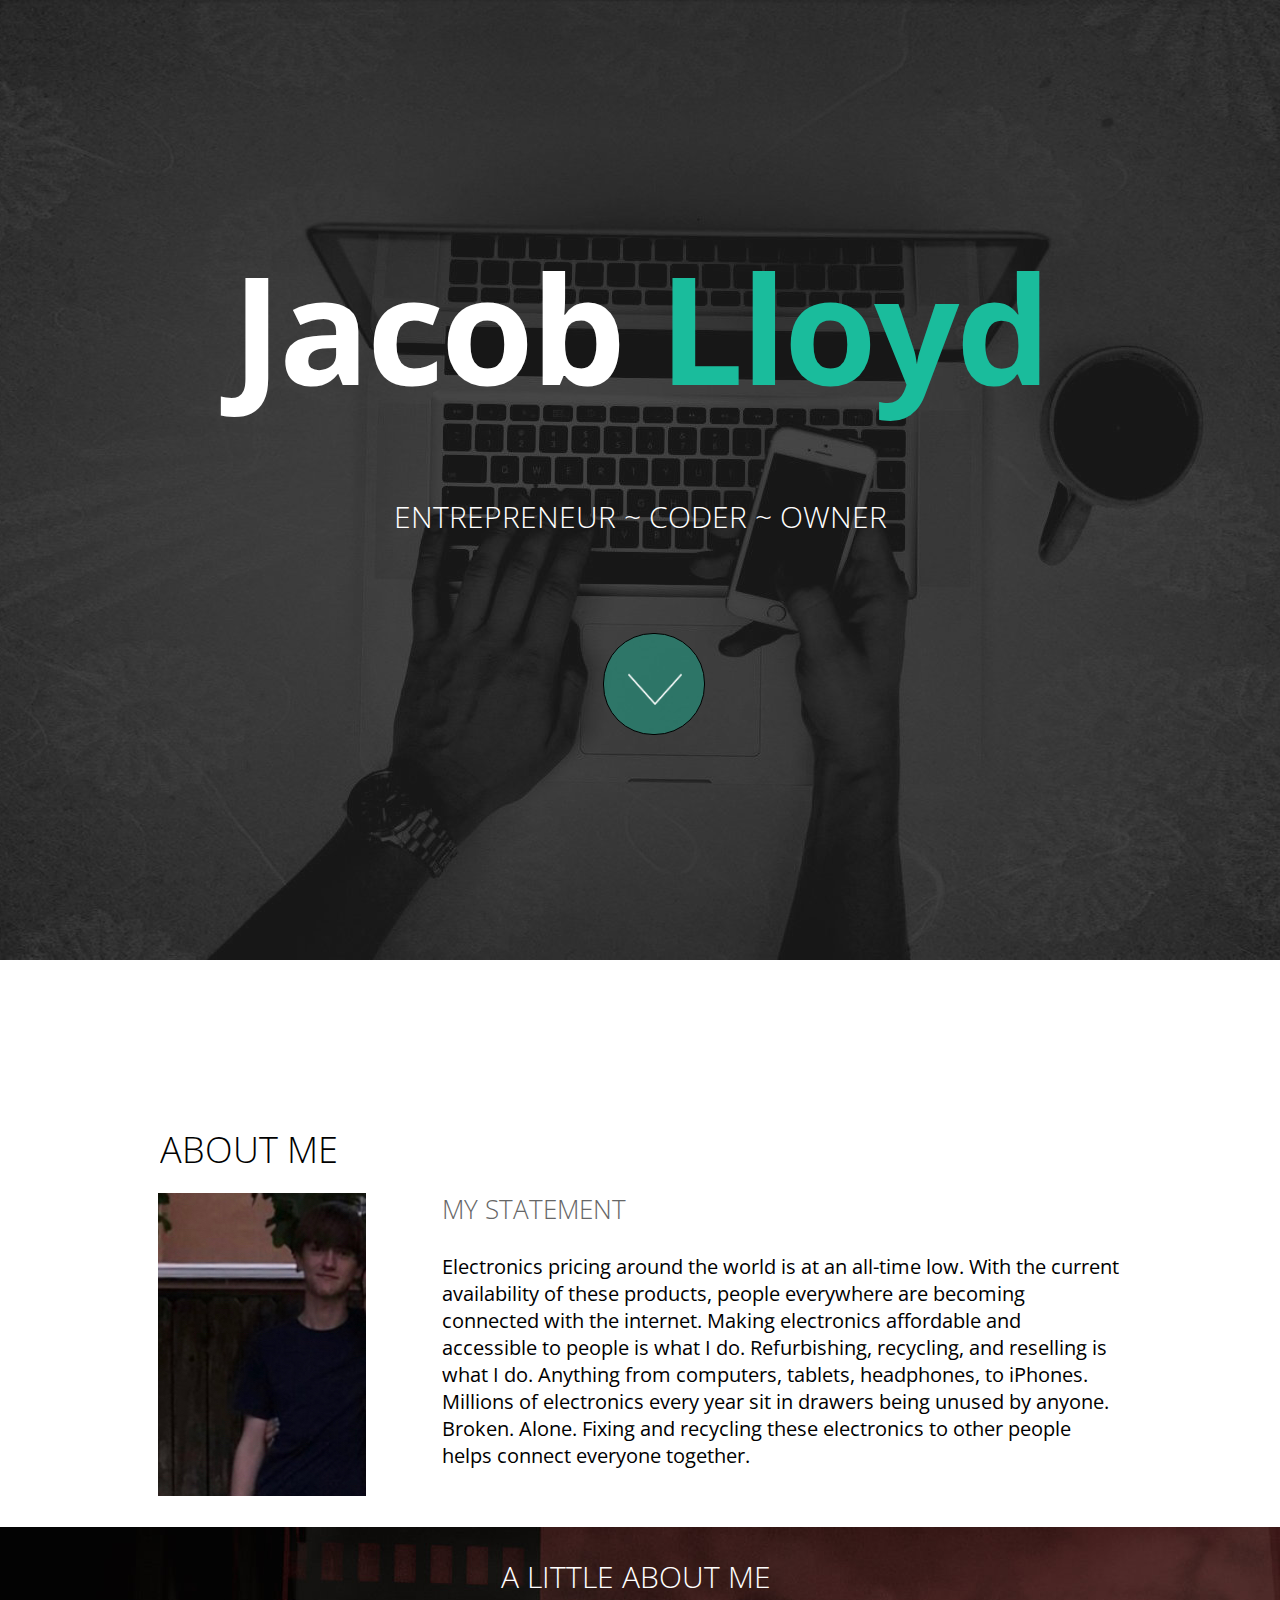
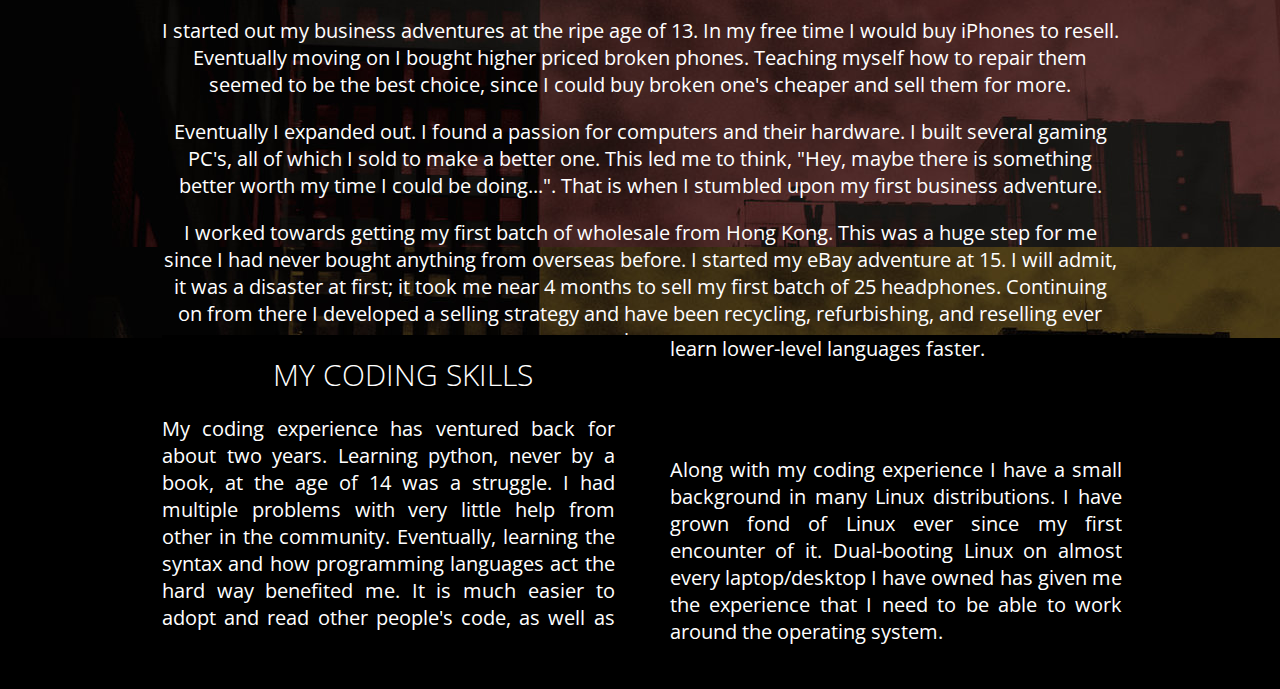
==== index.html @ 504efba9 "Batch update" ====
<!doctype html><html lang=""><head>
    <meta charset="UTF-8">
    <!-- generator meta tag -->
    <!-- leave this for stats and Silex version check -->
    <meta name="generator" content="Silex v2.2.8">
    <!-- End of generator meta tag -->
    <link href="css/normalize.css" rel="stylesheet">
    <link href="css/front-end.css" rel="stylesheet">
    <script type="text/javascript" src="js/jquery.js"></script>
    
    
    <script type="text/javascript" src="js/front-end.js"></script>

    
    
    





















    



    
    <title> - Design</title>





















































    <meta name="viewport" content="width=device-width, initial-scale=1, maximum-scale=2.2" data-silex-viewport="">












    
    
    
    
<link href="https://fonts.googleapis.com/css?family=Open+Sans:700,300" rel="stylesheet" class="silex-custom-font"><script src="js/unslider-min.js"></script><script src="js/unslider-min.js"></script><link rel="stylesheet" href="css/unslider.css"><link rel="stylesheet" href="css/unslider.css"><meta name="website-width" content="960"><meta name="hostingProvider" content="unifile"><!-- Silex HEAD tag do not remove -->
    <!-- End of Silex HEAD tag do not remove --><script src="js/script.js" type="text/javascript"></script><link href="css/styles.css" rel="stylesheet" type="text/css"><style>body { opacity: 0; transition: .25s opacity ease; }</style></head>

<body class="body-initial enable-mobile all-style silex-runtime silex-published" data-silex-type="container">
    <div data-silex-type="container" class="prevent-draggable container-element editable-style silex-id-1489143154958-1 section-element">
        <div data-silex-type="container" class="editable-style silex-element-content website-width silex-id-1489143154957-0 silex-container-content container-element prevent-draggable">
            <div class="editable-style silex-id-1440793860642-0 text-element top-text text-style-1" data-silex-type="text">
                <div class="silex-element-content normal">
                    <h1>Jacob&nbsp;<b>Lloyd</b></h1>
                    
                        <h2>Entrepreneur ~ Coder ~ owner</h2>
                    
                </div>
            </div>
            <div class="editable-style silex-id-1440798151836-0 container-element go-down" data-silex-type="container">

                <div data-silex-type="image" class="editable-style silex-id-1484954814876-0 image-element"><img src="assets/scroll_arrow.png" class="silex-element-content"></div>
            </div>
        </div>
    </div>
    <div data-silex-type="container" class="prevent-draggable container-element editable-style silex-id-1489143327627-3 section-element">
        <div data-silex-type="container" class="editable-style silex-element-content website-width silex-id-1489143327626-2 silex-container-content container-element prevent-draggable">

            <div class="editable-style silex-id-1440798996856-3 text-element" data-silex-type="text">
                <div class="silex-element-content normal">
                    <h3>about me</h3>
                </div>
            </div>
            <div class="editable-style silex-id-1440798669277-2 image-element" data-silex-type="image">
            <img src="assets/IMG_2295.jpg" class="silex-element-content"></div>
            <div class="editable-style silex-id-1440799193140-4 text-element content-black" data-silex-type="text">
                <div class="silex-element-content normal">
                    <h3>My statement<br></h3>
                    <p>

Electronics pricing around the world is at an all-time low. With the current availability of these products, people everywhere are becoming connected with the internet. Making electronics affordable and accessible to people is what I do. Refurbishing, recycling, and reselling is what I do. Anything from computers, tablets, headphones, to iPhones. Millions of electronics every year sit in drawers being unused by anyone. Broken. Alone. Fixing and recycling these electronics to other people helps connect everyone together. 

<br></p>
                    
                </div>
            </div>
        </div>
    </div>
    <div data-silex-type="container" class="prevent-draggable container-element editable-style silex-id-1489143411591-5 section-element">
        <div data-silex-type="container" class="editable-style silex-element-content website-width silex-id-1489143411591-4 silex-container-content container-element prevent-draggable">
            <div class="editable-style silex-id-1440800016088-6 text-element middle-text content-white" data-silex-type="text">
                <div class="silex-element-content normal">
                    <h2>A little about me&nbsp;<br></h2>
                    <p>

</p><p>I started out my business adventures at the ripe age of 13. In my free time I would buy iPhones to resell. Eventually moving on I bought higher priced broken phones. Teaching myself how to repair them seemed to be the best choice, since I could buy broken one's cheaper and sell them for more.</p><p>Eventually I expanded out. I found a passion for computers and their hardware. I built several gaming PC's, all of which I sold to make a better one. This led me to think, "Hey, maybe there is something better worth my time I could be doing...". That is when I stumbled upon my first business adventure.<br></p><p>I worked towards getting my first batch of wholesale from Hong Kong. This was a huge step for me since I had never bought anything from overseas before. I started my eBay adventure at 15. I will admit, it was a disaster at first; it took me near 4 months to sell my first batch of 25 headphones. Continuing on from there I developed a selling strategy and have been recycling, refurbishing, and reselling ever since.</p><p></p>
                    
                    <p></p>
                </div>
            </div>
        </div>
    </div>




































    <div class="silex-pages">
        <div data-silex-type="image" class="menu-button editable-style silex-id-hamburger-menu image-element prevent-draggable hide-on-mobile hide-on-desktop"><img alt="open mobile menu" src="[data-uri]" class="silex-element-content"></div><a id="page-design" data-silex-type="page" class="page-element page-link-active" href="index.html">Design</a><a class="page-element" data-silex-type="page" id="page-photo" href="photo.html">Photo</a><a class="page-element" data-silex-type="page" id="page-code" href="code.html">Code</a></div>























































    <div data-silex-type="container" class="prevent-draggable container-element editable-style silex-id-1489143528708-7 section-element">
        <div data-silex-type="container" class="editable-style silex-element-content website-width silex-id-1489143528708-6 silex-container-content container-element prevent-draggable">
            
            
            
            

            
            
        <div class="editable-style silex-id-1440800819834-10 text-element col page-design paged-element content-columns page-link-active" data-silex-type="text" style="">
                <div class="silex-element-content normal">

<h2> My Coding skills</h2><p>My coding experience has ventured back for about two years. Learning python, never by a book, at the age of 14 was a struggle. I had multiple problems with very little help from other in the community. Eventually, learning the syntax and how programming languages act the hard way benefited me. It is much easier to adopt and read other people's code, as well as learn lower-level languages faster.&nbsp; &nbsp; &nbsp; &nbsp; &nbsp; &nbsp; &nbsp; &nbsp; &nbsp; &nbsp; &nbsp; &nbsp; &nbsp; &nbsp; &nbsp; &nbsp; &nbsp; &nbsp; &nbsp; &nbsp; &nbsp; &nbsp; &nbsp;&nbsp;</p><p><br></p><p>Along with my coding experience I have a small background in many Linux distributions. I have grown fond of Linux ever since my first encounter of it. Dual-booting Linux on almost every laptop/desktop I have owned has given me the experience that I need to be able to work around the operating system.</p>

</div>
            </div></div>
    </div>
    












</body></html>
---- css/front-end.css ----
/**
 * This file holds the basic CSS styles of Silex websites
 */

/* pages */
.page-element{
  display: none;
}
.paged-element{
  display: none;
}
.silex-published .paged-element{
  display: block;
}
/* default style for silex elements */
.editable-style{
  position: absolute;
  box-sizing: content-box; /* this is needed to set the size of elements with a border (though it could be omited since this is the default value) */
}
.silex-element-content{
  overflow: hidden;
  border-radius: initial;
  width: 100%;
}
.silex-element-content {
  pointer-events: none;
}
.silex-element-content[contenteditable="true"] {
  min-height: 20px;
  cursor: text;
  pointer-events: auto;
}
.editable-style.silex-selected.text-editor-focus {
  /* remove text box selection markers
  box-shadow: none;
  */
  /* a click on current text box will select it */
  cursor: pointer;
}
.text-editor-focus .ui-resizable-handle {
  /* remove text box UI handles for resize */
  display: none;
}
.section-element > .silex-element-content {
  /* section have a content element, and it needs to keep pointer events
     because it container other silex elements
  */
  pointer-events: auto;
}
body.silex-runtime .silex-element-content {
  pointer-events: auto;
}
/*  needed to have the content 100% height but mess up with UI
.html-element .silex-element-content{
  position: absolute;
}
*/
.editable-style.section-element {
  position: relative;
  left: 0;
  top: 0;
  right: 0;
  padding: 15px 100px;
  margin: 5px 5px;
}
.silex-runtime .editable-style.section-element {
  padding: 0;
  margin: 0;
}
.default-site-width, /* for backward compat, FIXME: remove in a while */
.website-width {
  width: 960px;
}
.section-element .silex-container-content {
  position: relative;
  left: 0;
  top: 0;
  margin-left: auto;
  margin-right: auto;
  overflow: initial;
}
/* background */
.background{
  position: relative !important;
  left: 0 !important;
  top: 0 !important; /* !important is useful while editing */
  margin-left: auto;
  margin-right: auto;
  z-index: 1;
}
/* resize */
.editable-style.image-element .silex-element-content{
  position: absolute;
  border-radius: inherit; /* this is to follow the element's radius */
  height: 100%;
}
/* wysihtml text editor styles */
.wysiwyg-float-left {
  float: left;
  margin: 0 8px 8px 0;
}
.wysiwyg-float-right {
  float: right;
  margin: 0 0 8px 8px;
}
/* Remove dots surrounding links in Firefox
    because of normalize.css */
a:focus{ outline: none;}

body.silex-runtime .editable-style[data-silex-href] {
  cursor: pointer;
}
body.enable-mobile .editable-style.hide-on-desktop {
  display: none;
}
/* mobile hamburger menu */
body.enable-mobile .silex-pages .menu-button {
  left: 105%;
  top: 10px;
  position: absolute;
  cursor: pointer;
  border-radius: 6px;
}

/* mobile side bar */
body.enable-mobile .silex-pages {
  position: fixed;
  z-index: 999999;
  width: 80%;
  height: 100%;
  background-color: #4C4C4C;
  right: 100%;
  top: 0;
  transition: right .1s ease-out;
  border-style: solid;
  border-width: 0 1px 0 0;
  border-color: #8E8E8E;
}
body.enable-mobile.show-mobile-menu {
  cursor: pointer;
}
body.enable-mobile.show-mobile-menu .silex-pages {
  right: 20%;
  overflow-y: auto;
  overflow-x: hidden;
}
body.enable-mobile .page-element {
  display: block;
  cursor: pointer;
  padding: 1em;
  font-size: 1.6em;
  color: #FFFFFF;
  text-overflow: ellipsis;
  white-space: nowrap;
  overflow: hidden;
}
body.enable-mobile .page-element.page-link-active {
  background-color: #262626;
}
/* elements styles */
body.enable-mobile .background {
  height: initial;
  padding-bottom: 50px;
}
/* Mobile styles */
@media (max-width:480px) {
  /* hide horizontal scroll bar which appears because of residual values in css
  html {
    overflow-x: hidden;
  }
  */
  body {
    position: initial; /* used to be absolute but now only in editor (editable.css), when position is absolute the body has the size of its content */
  }
  /* mobile mode */
  body.enable-mobile .editable-style,
  body.enable-mobile .background.background-initial {
    position: relative;
    top: auto;
    left: auto;
    max-width: 95%; /* less than 100% in the editor to be able to resize container */
    min-width: auto; /* this is to remove sections min-width, since section min-width is set to the witdh of its content in Element::setStyle() */
    margin-left: auto;
    margin-right: auto;
  }
  body.enable-mobile .editable-style.section-element {
    max-width: 100%; /* section bg should be 100% width because user do not need to grab the side and resize */
    padding: 0;
    margin: 0;
  }
  body.enable-mobile .container-element {
    display: flex;
    align-items: center;
    justify-content: space-around;
    flex-wrap: wrap;
    height: fit-content;
  }
  /* but still hide paged elements or desktop only elements */
  .paged-element-hidden.paged-element.editable-style {
    display: none;
  }
  body.enable-mobile .editable-style.hide-on-mobile {
    display: none;
  }
  body.enable-mobile .editable-style.hide-on-desktop {
    display: initial;
  }
  body.silex-runtime.enable-mobile .background.background-initial {
    max-width: 100%;
  }
}

/**
 * prodotype components
 */
.silex-element-content-full-height .silex-element-content {
  height: 100%;
}
.prodotype-runtime {
  display: none;
}
body.silex-runtime .prodotype-runtime {
  display: block;
}
body.silex-runtime .prodotype-preview {
  display: none;
}
.prodotype-force-size {
  position: absolute;
  width: 100%;
  height: 100%;
}
.silex-component-button button {
  width: 100%;
}
---- css/unslider.css ----
.unslider{overflow:auto;margin:0;padding:0}.unslider-wrap{position:relative}.unslider-wrap.unslider-carousel li{float:left}.unslider-vertical>ul{height:100%}.unslider-vertical li{float:none;width:100%}.unslider-fade{position:relative}.unslider-fade .unslider-wrap li{position:absolute;left:0;top:0;right:0;z-index:8}.unslider-fade .unslider-wrap li.unslider-active{z-index:10}.unslider li,.unslider ol,.unslider ul{list-style:none;margin:0;padding:0;border:none}.unslider-arrow{position:absolute;left:20px;z-index:2;cursor:pointer}.unslider-arrow.next{left:auto;right:20px}
---- css/unslider.css ----
.unslider{overflow:auto;margin:0;padding:0}.unslider-wrap{position:relative}.unslider-wrap.unslider-carousel li{float:left}.unslider-vertical>ul{height:100%}.unslider-vertical li{float:none;width:100%}.unslider-fade{position:relative}.unslider-fade .unslider-wrap li{position:absolute;left:0;top:0;right:0;z-index:8}.unslider-fade .unslider-wrap li.unslider-active{z-index:10}.unslider li,.unslider ol,.unslider ul{list-style:none;margin:0;padding:0;border:none}.unslider-arrow{position:absolute;left:20px;z-index:2;cursor:pointer}.unslider-arrow.next{left:auto;right:20px}
---- css/styles.css ----
.heading1 {text-shadow: 2px -2px 5px rgba(0, 0, 0, 0.75);}.go-down {cursor: pointer;}.button.page-link-active {background-color: #FC6F5C;}
.body-initial {background-color: rgb(255, 255, 255);}.silex-id-1489143154958-1 {top: 100px; left: NaNpx; background-image: url('../assets/top-pic.jpg'); background-position: center center; background-size: cover; background-repeat: no-repeat; background-color: rgba(51,51,51,1);}.silex-id-1489143154957-0 {min-height: 960px; background-color: transparent;}@media only screen and (max-width: 480px), only screen and (max-device-width: 480px) {.silex-id-1489143154957-0 {top: 0px; left: 12px; width: 445px; min-height: 960px;}}.silex-id-1440793860642-0 {width: 960px; top: 151px; left: 0px; background-color: transparent; border-top-left-radius: 5px; border-top-right-radius: 5px; border-bottom-right-radius: 5px; border-bottom-left-radius: 5px; border-top-width: 0px; border-right-width: 0px; border-bottom-width: 0px; border-left-width: 0px; border-top-style: solid; border-right-style: solid; border-bottom-style: solid; border-left-style: solid; min-height: 394px;}@media only screen and (max-width: 480px), only screen and (max-device-width: 480px) {.silex-id-1440793860642-0 {top: 75px; left: 11px; width: 423px; min-height: 558px;}}.silex-id-1440798151836-0 {width: 100px; top: 633px; left: 443px; background-color: rgba(26, 188, 156, 0.447059); border-top-left-radius: 50px; border-top-right-radius: 50px; border-bottom-right-radius: 50px; border-bottom-left-radius: 50px; border-top-width: 1px; border-right-width: 1px; border-bottom-width: 1px; border-left-width: 1px; border-top-style: solid; border-right-style: solid; border-bottom-style: solid; border-left-style: solid; border-top-color: rgb(0, 0, 0); border-right-color: rgb(0, 0, 0); border-bottom-color: rgb(0, 0, 0); border-left-color: rgb(0, 0, 0); min-height: 100px;}.silex-id-1484954814876-0 {min-height: 33px; width: 54px; top: 38px; left: 24px;}.silex-id-1489143327627-3 {top: 960px; left: 0px; background-color: transparent; min-width: 960px;}@media only screen and (max-width: 480px), only screen and (max-device-width: 480px) {.silex-id-1489143327627-3 {top: 1020px; left: 0px;}}.silex-id-1489143327626-2 {min-height: 567px; background-color: transparent; top: 15px; left: 100px; width: 960px;}@media only screen and (max-width: 480px), only screen and (max-device-width: 480px) {.silex-id-1489143327626-2 {min-height: 1014px;}}.silex-id-1440798996856-3 {width: 489px; top: 129px; left: 0px; min-height: 94px;}.silex-id-1440798669277-2 {width: 208px; top: 233px; left: -2px; min-height: 303px;}.silex-id-1440799193140-4 {width: 678px; top: 205px; left: 282px; min-height: 347px;}.silex-id-1489143411591-5 {top: 1602px; left: 5px; background-color: rgba(51,51,51,1); background-image: url('../assets/pic2.jpg'); min-width: 960px;}.silex-id-1489143411591-4 {min-height: 411px; background-color: transparent; top: 15px; left: 100px; width: 960px;}.silex-id-1440800016088-6 {width: 960px; top: 10px; left: 0px; min-height: 620px;}.silex-id-1489143528708-7 {top: 2233px; left: 5px; min-width: 960px; background-color: rgba(0,0,0,1);}@media only screen and (max-width: 480px), only screen and (max-device-width: 480px) {.silex-id-1489143528708-7 {top: 6167px; left: 0px;}}.silex-id-1489143528708-6 {min-height: 351px; background-color: rgba(0,0,0,1); top: 15px; left: 100px; width: 960px;}@media only screen and (max-width: 480px), only screen and (max-device-width: 480px) {.silex-id-1489143528708-6 {min-height: 1190px;}}.silex-id-1440801309675-13 {width: 960px; top: 180px; left: 0px; min-height: 960px;}@media only screen and (max-width: 480px), only screen and (max-device-width: 480px) {.silex-id-1440801309675-13 {top: 195px; left: 11px; width: 423px; min-height: 2525px;}}.silex-id-1492792986749-1 {height: 979px; width: 960px; background-color: transparent; top: 162px; left: 0px;}.silex-id-1440800819834-10 {width: 960px; top: -3px; left: 2px; min-height: 353px; background-color: rgba(0,0,0,1);}
h1 {font-weight: 700; font-size: 150px; color: #FFFFFF; text-align: center; line-height: 1; letter-spacing: -3px;}h2 {font-weight: 300; font-size: 30px; color: #FFFFFF; text-align: center; text-transform: uppercase; line-height: 1;}h3 {font-weight: 300; font-size: 36px; text-transform: uppercase;}.text-element > .silex-element-content {font-family: 'Open Sans', sans-serif;}p {font-size: 20px;}a {text-decoration: none;}[data-silex-href] {text-decoration: none;}@media only screen and (max-width: 480px), only screen and (max-device-width: 480px) {h1 {font-weight: 300;}.text-element > .silex-element-content {font-size: 150%;}p {font-size: 150%;}b {font-weight: 300;}}
.text-style-1 b {color: #1ABC9C;}
.content-black h3 {font-size: 26px; color: #666666;}
.content-white.text-element > .silex-element-content {color: #FFFFFF; text-align: center;}
.content-columns.text-element > .silex-element-content {color: #ffffff; background-color: #000; text-align: justify; columns: 2; column-gap: 55px;}@media only screen and (max-width: 480px), only screen and (max-device-width: 480px) {.content-columns.text-element > .silex-element-content {columns: 1;}}
.footer.text-element > .silex-element-content {text-align: center;}
.website-width {width: 960px;}body.silex-runtime {opacity: 1;}
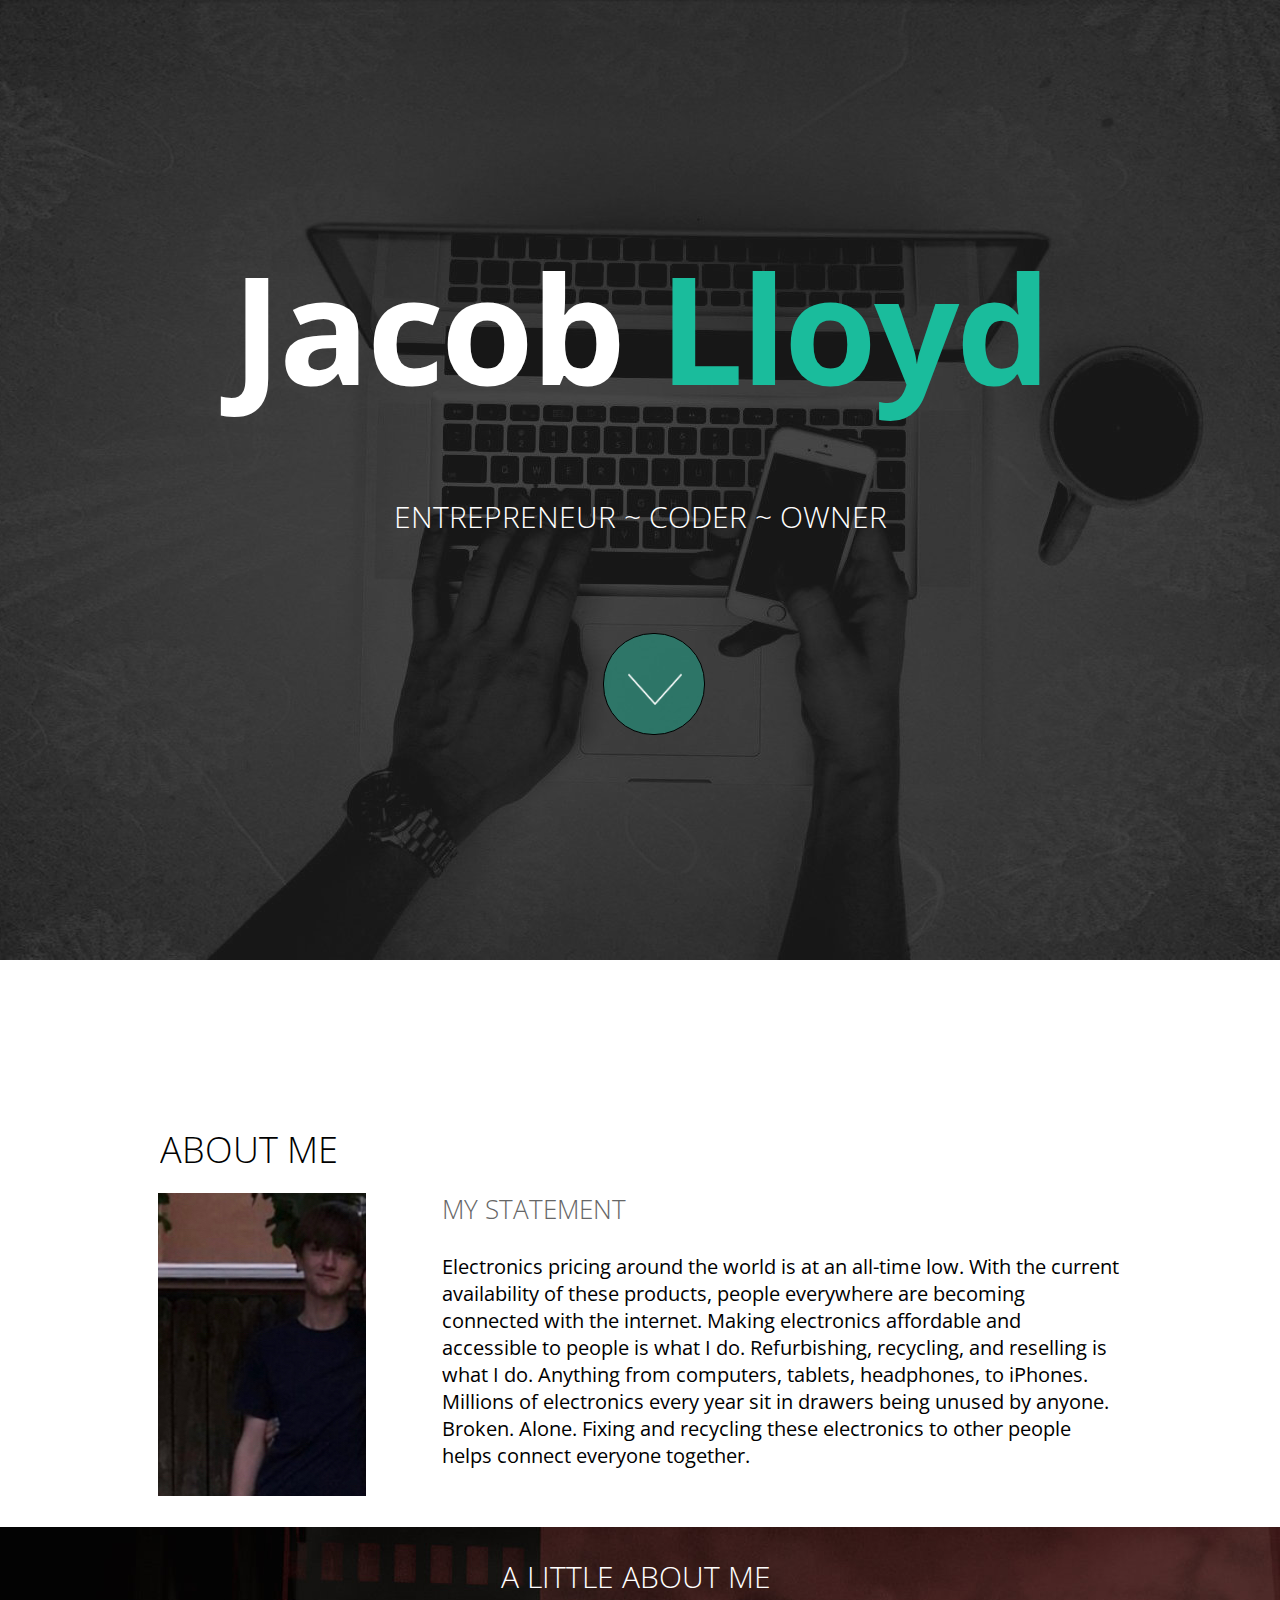
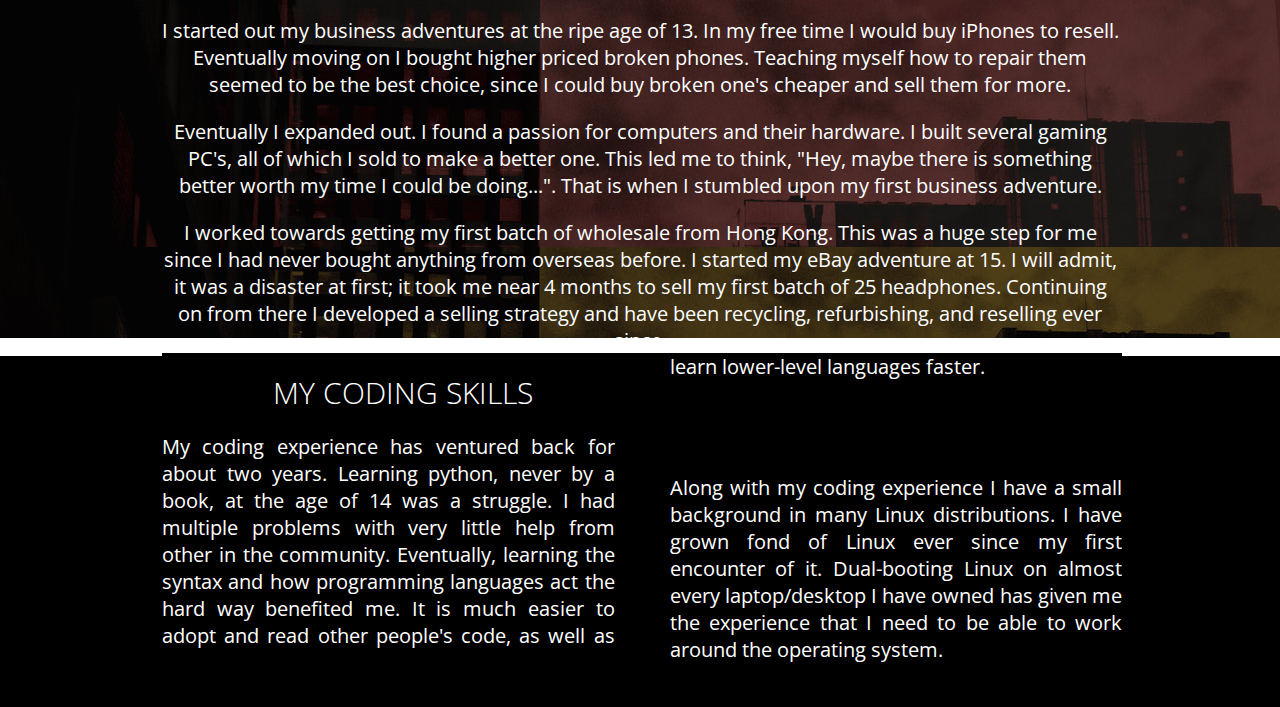
==== commit 371abb8f: "Update index.html" ====
--- a/index.html
+++ b/index.html
@@ -7,8 +7,7 @@
     <link href="css/normalize.css" rel="stylesheet">
     <link href="css/front-end.css" rel="stylesheet">
     <script type="text/javascript" src="js/jquery.js"></script>
-    
-    
+    <link rel="apple-touch-icon-precomposed" sizes="57x57" href="apple-touch-icon.png" />
     <script type="text/javascript" src="js/front-end.js"></script>
 
     
@@ -40,7 +39,7 @@
 
 
     
-    <title> - Design</title>
+    <title>Jacob Lloyd</title>
 
 
 
@@ -168,7 +167,7 @@
             </div>
         </div>
     </div>
-
+<br>
 
 
 
@@ -291,4 +290,4 @@
 
 
 
-</body></html>+</body></html>
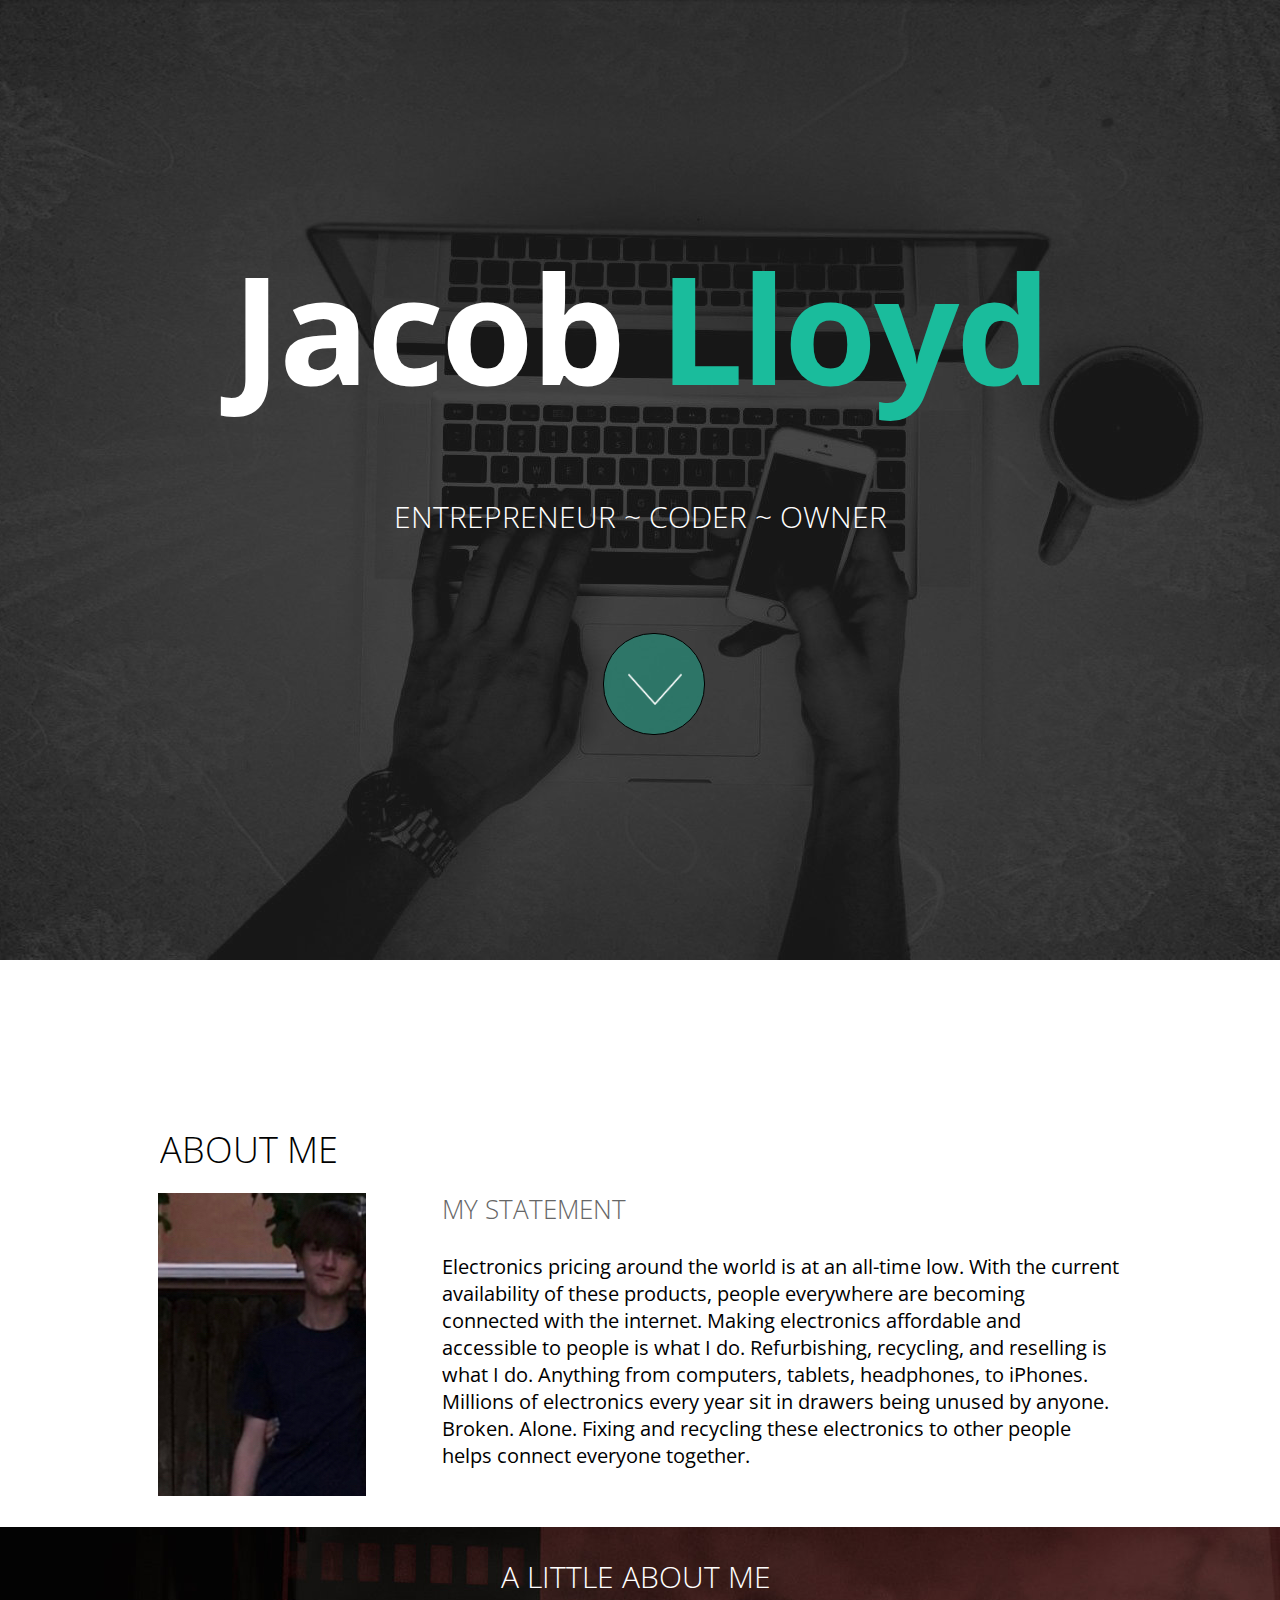
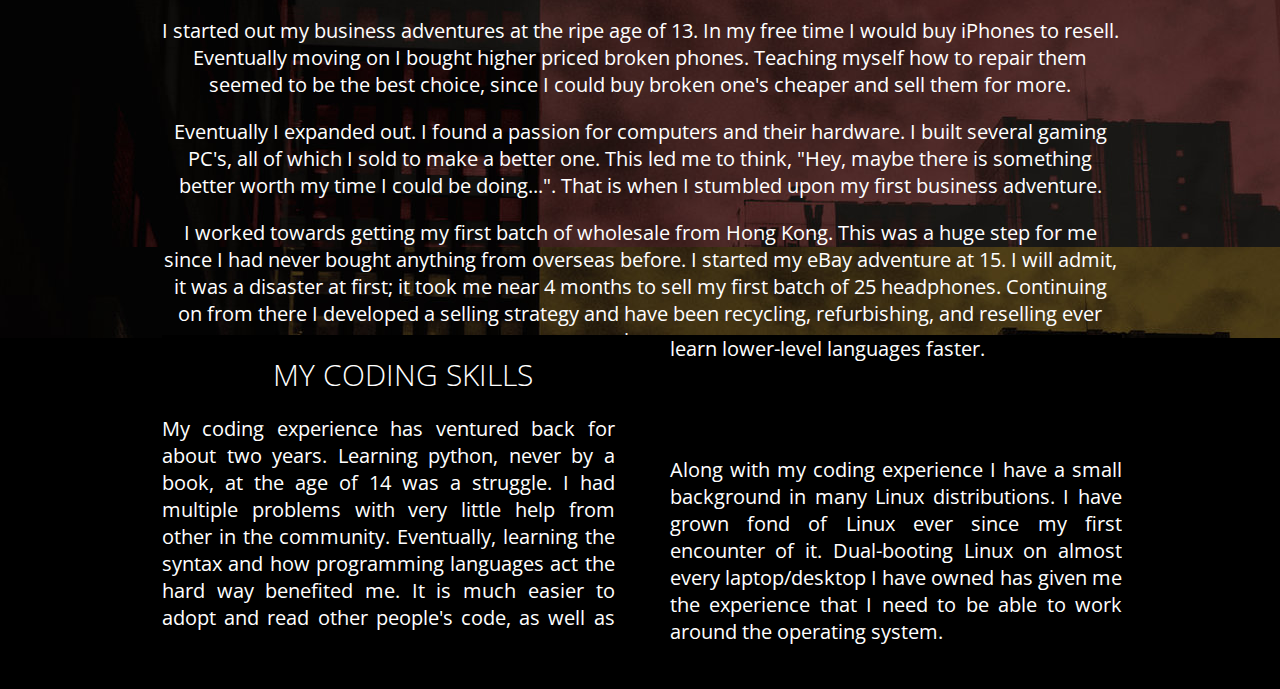
==== commit 1e820816: "Update index.html" ====
--- a/index.html
+++ b/index.html
@@ -9,89 +9,8 @@
     <script type="text/javascript" src="js/jquery.js"></script>
     <link rel="apple-touch-icon-precomposed" sizes="57x57" href="apple-touch-icon.png" />
     <script type="text/javascript" src="js/front-end.js"></script>
-
-    
-    
-    
-
-
-
-
-
-
-
-
-
-
-
-
-
-
-
-
-
-
-
-
-
-    
-
-
-
-    
+    <link rel="icon" href="favicon-32x32.png" sizes="16x16 32x32" type="image/png">
     <title>Jacob Lloyd</title>
-
-
-
-
-
-
-
-
-
-
-
-
-
-
-
-
-
-
-
-
-
-
-
-
-
-
-
-
-
-
-
-
-
-
-
-
-
-
-
-
-
-
-
-
-
-
-
-
-
-
-
-
 
     <meta name="viewport" content="width=device-width, initial-scale=1, maximum-scale=2.2" data-silex-viewport="">
 
@@ -167,7 +86,7 @@
             </div>
         </div>
     </div>
-<br>
+
 
 
 
